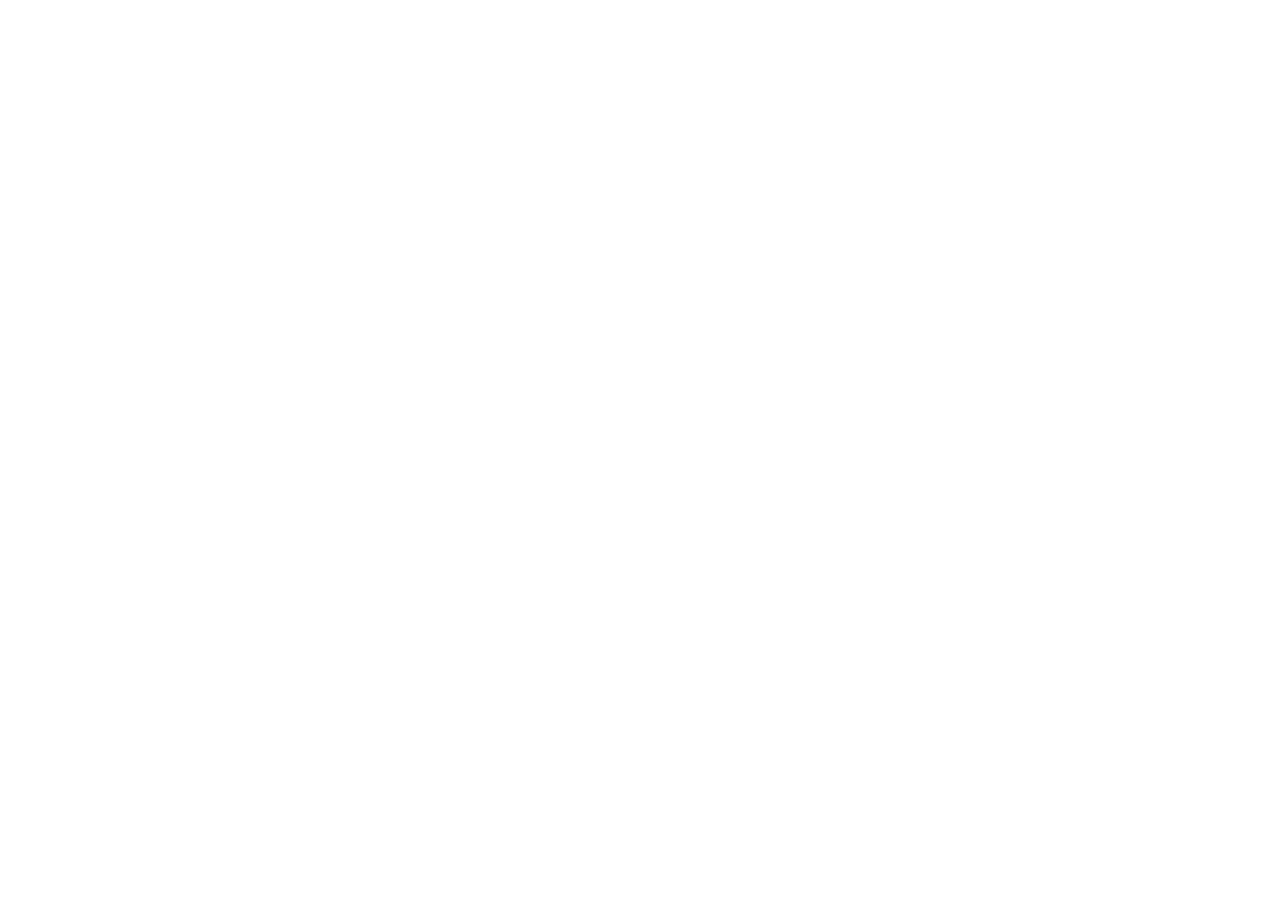
==== site/item.html @ 72b75325 "Added Pages" ====
<!DOCTYPE html>
<html>
  <head>
    <title>Hotspot</title>
		<script type="text/javascript" src="script.js"></script>
		<link rel="stylesheet" type="text/css" href="style.css">
  </head>
  <body>
  </body>
</html>
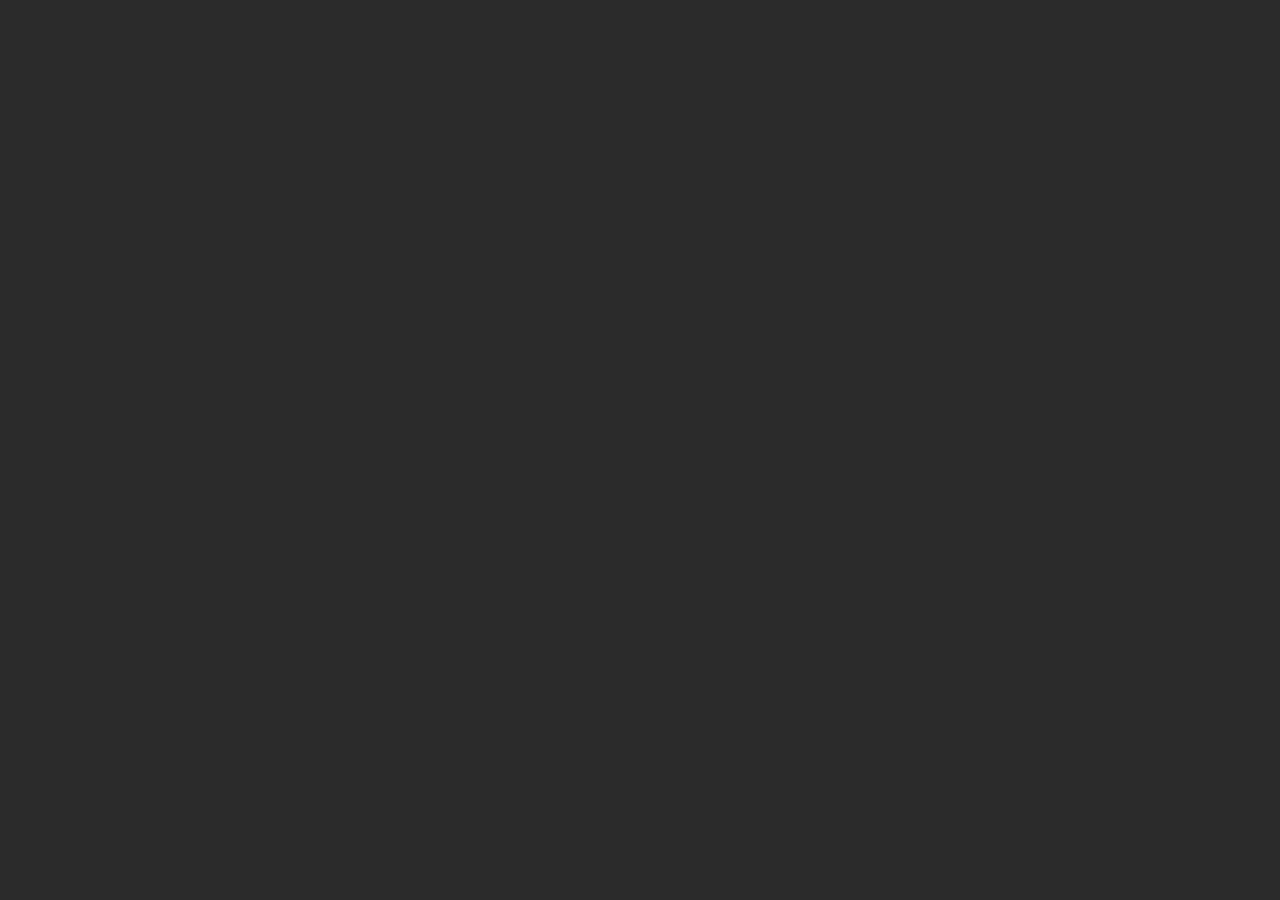
==== commit 948ca643: "More changes" ====
--- a/site/item.html
+++ b/site/item.html
@@ -4,6 +4,7 @@
     <title>Hotspot</title>
 		<script type="text/javascript" src="script.js"></script>
 		<link rel="stylesheet" type="text/css" href="style.css">
+    <link rel="stylesheet" href="https://cdnjs.cloudflare.com/ajax/libs/font-awesome/4.7.0/css/font-awesome.min.css">
   </head>
   <body>
   </body>
--- a/site/style.css
+++ b/site/style.css
@@ -0,0 +1,163 @@
+@font-face {
+   font-family: roboto;
+   src: url("Roboto-Regular.ttf");
+}
+
+* {
+   font-family: roboto;
+   color: #e8e9eb;
+}
+
+div {
+  border-color: black;
+  border-width: 1px;
+  border-style: solid;
+}
+
+body {
+  margin: 0px;
+  color: #e8e9eb;
+  background: #2a2a2a
+}
+
+img {
+  max-height: 100%;
+  width: auto;
+}
+
+h1 {
+  font-size: 150%;
+  text-align: center;
+  font-weight: normal;
+}
+
+h2 {
+  font-size: 120%;
+  text-align: center center;
+  font-weight: bold;
+}
+
+#wrapper {
+  margin: 0px;
+}
+
+#splash {
+  height: 500px;
+  width: 100%;
+
+  background-image: url("splash.jpg");
+  background-position: center top;
+  background-size: cover;
+}
+
+#splash-contents {
+  height: 400px;
+  width: 60%;
+  margin: auto;
+}
+
+#splash-contents img {
+  height: 40%;
+  width: auto;
+  display: block;
+  margin: auto;
+  margin-top: 80px;
+}
+
+#search-container {
+  margin: auto;
+  margin-top: 20px;
+  text-align: center;
+}
+
+#search-box {
+  background: #e8e9eb;
+  width: 60%;
+  height: 32px;
+  margin: auto;
+  border-style: solid;
+  border-radius: 8px;
+  border-top-right-radius: 0;
+  border-bottom-right-radius: 0;
+  border-width: 4px;
+  border-color: #e8e9eb;
+  font-size: 100%;
+  padding-left: 8px;
+}
+
+#search-button {
+  background: #2370BC;
+  width: 8%;
+  height: 42px;
+  margin: auto;
+  border-style: solid;
+  border-radius: 8px;
+  border-top-left-radius: 0;
+  border-bottom-left-radius: 0;
+  border-width: 4px;
+  border-color: #2370BC;
+  font-size: 100%;
+  cursor: pointer;
+  color: #e8e9eb;
+}
+
+#search-button:hover {
+  background: #3380CC;
+  border-color: #3380CC;
+}
+
+#search-button:active {
+  background: #4390DC;
+  border-color: #4390DC;
+}
+
+#search-button:focus {
+  outline: 0;
+}
+
+#login {
+  height: 40px;
+  width: 150px;
+  margin: 10px;
+  font-size: 80%;
+  background: #2a2a2a;
+  padding: 0;
+  border-width: 4px;
+  border-style: solid;
+  border-radius: 8px;
+  border-color: #2a2a2a;
+}
+
+#signup {
+  height: 40px;
+  width: 150px;
+  margin: 10px;
+  font-size: 80%;
+  background: #2a2a2a;
+  padding: 0;
+  border-width: 4px;
+  border-style: solid;
+  border-radius: 8px;
+  border-color: #2a2a2a;
+}
+
+#splash-gradient {
+  height: 100px;
+  width: 100%;
+  background: linear-gradient(rgba(0,0,0,0), #2a2a2a)
+}
+
+#content {
+    color: #e8e9eb;
+    width: 60%;
+    height: 1000px;
+    margin-top: 40px;
+    margin-left: auto;
+    margin-right: auto;
+}
+
+
+.valign {
+  display: inline-block;
+  vertical-align: middle;
+}
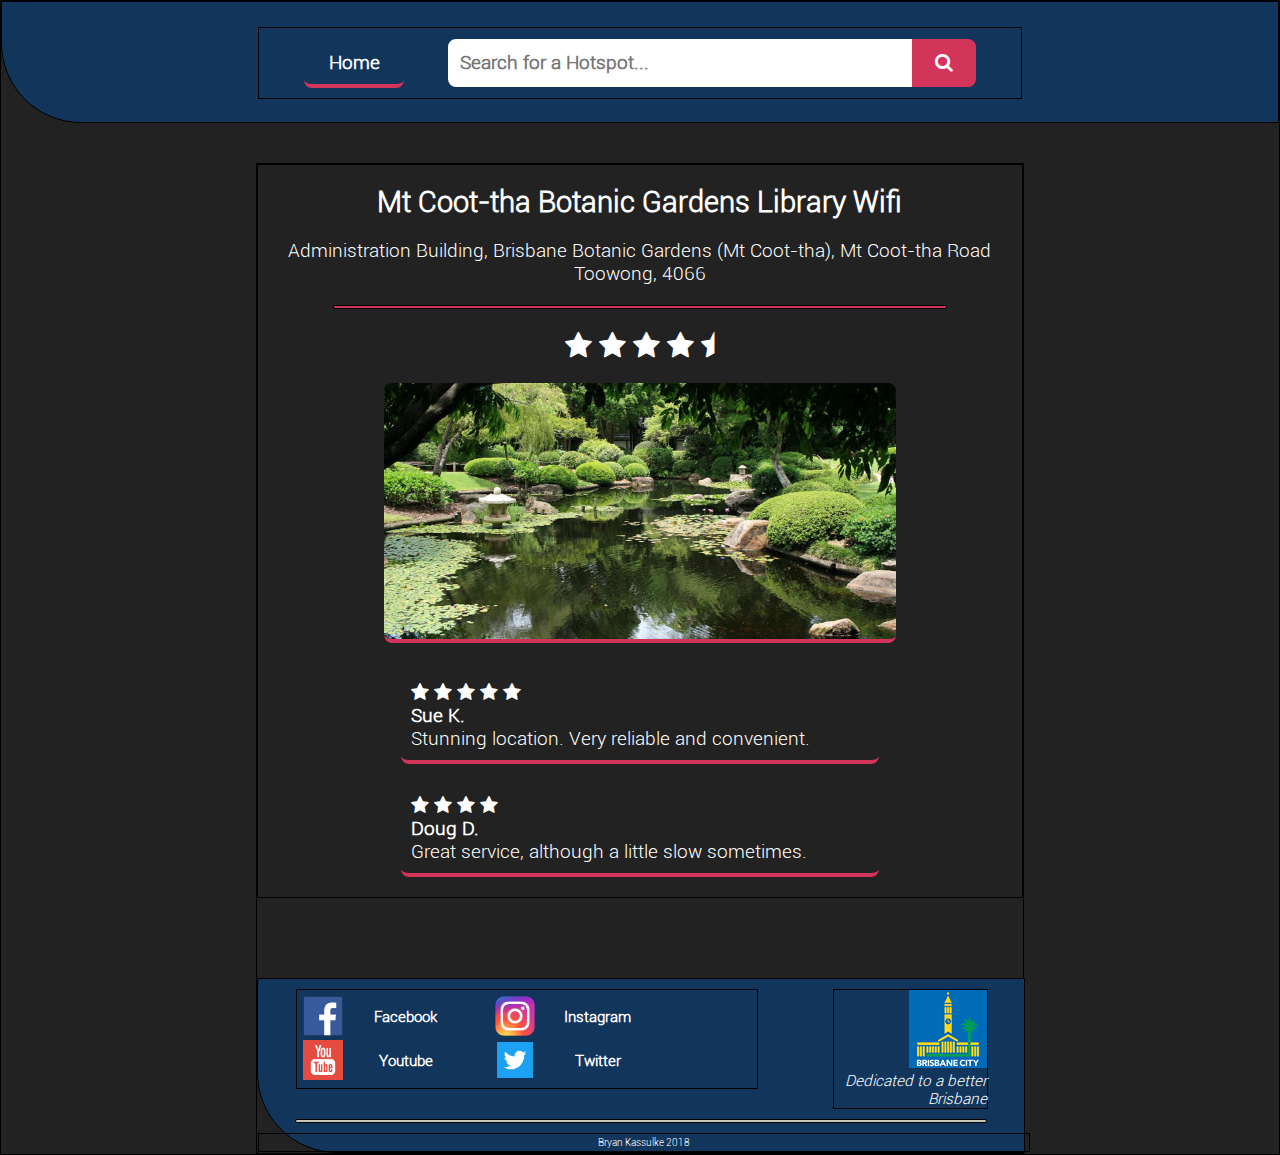
==== commit 8aedf5fa: "Major Progress" ====
--- a/site/item.html
+++ b/site/item.html
@@ -7,5 +7,64 @@
     <link rel="stylesheet" href="https://cdnjs.cloudflare.com/ajax/libs/font-awesome/4.7.0/css/font-awesome.min.css">
   </head>
   <body>
+    <div id="wrapper">
+      <div id="header">
+        <div id="header-contents">
+          <form action="#">
+            <button class="header-button"><h2>Home</h2></button>
+            <input id="search-box" type="text" placeholder="Search for a Hotspot..." name="search"><button id="search-button"><i class="fa fa-search"></i></button>
+          </form>
+        </div>
+      </div>
+      <div id="content">
+
+        <div class="center-content-text">
+          <h1>Mt Coot-tha Botanic Gardens Library Wifi</h1>
+          Administration Building, Brisbane Botanic Gardens (Mt Coot-tha), Mt Coot-tha Road<br>
+          Toowong, 4066
+          <div class="break-line"></div>
+          <h1><i class="fa fa-star"></i> <i class="fa fa-star"></i> <i class="fa fa-star"></i> <i class="fa fa-star"></i> <i class="fa fa-star-half"></i></h1>
+          <img src="result1large.png" alt="Result 1">
+          <br>
+          <br>
+          <div class="review">
+            <h3><i class="fa fa-star"></i> <i class="fa fa-star"></i> <i class="fa fa-star"></i> <i class="fa fa-star"></i> <i class="fa fa-star"></i><br>
+            Sue K.<br></h3>
+            Stunning location. Very reliable and convenient.
+          </div>
+
+          <div class="review">
+            <h3><i class="fa fa-star"></i> <i class="fa fa-star"></i> <i class="fa fa-star"></i> <i class="fa fa-star"></i><br>
+            Doug D.<br></h3>
+            Great service, although a little slow sometimes.
+          </div>
+        </div>
+
+
+
+        <div id="footer">
+          <div id="footer-left">
+            <table class="valign">
+              <tr>
+                <td><a href="http://www.facebook.com/pages/Brisbane-Australia/Brisbane-City-Council/80836222708"><img src="facebook.png" alt="Facebook Link"><h3>Facebook</h3></a></td>
+                <td><a href="http://instagram.com/brisbanecitycouncil"><img src="insta.png" alt="Instagram Link"><h3>Instagram</h3></a></td>
+              </tr>
+              <tr>
+                <td><a href="https://www.youtube.com/user/BrisbaneCityCouncil"><img src="youtube.png" alt="Youtube Link"><h3>Youtube</h3></a></td>
+                <td><a href="https://twitter.com/brisbanecityqld"><img src="twitter.png" alt="Twitter Link"><h3>Twitter</h3></a></td>
+              </tr>
+            </table>
+          </div>
+          <div id="footer-right">
+              <img src="bcc.png" alt="Brisbane City Council Logo"><br>
+              <i>Dedicated to a better Brisbane</i>
+          </div>
+          <div class="footer-break-line"></div>
+          <div id="footer-center">
+            Bryan Kassulke 2018
+          </div>
+        </div>
+      </div>
+    </div>
   </body>
 </html>
--- a/site/style.css
+++ b/site/style.css
@@ -1,11 +1,35 @@
+
+
 @font-face {
    font-family: roboto;
-   src: url("Roboto-Regular.ttf");
+   src: url("Roboto-Light.ttf");
+}
+
+img[alt=""],
+img:not([alt]) {
+  border: 5px dashed #c00;
 }
 
 * {
    font-family: roboto;
-   color: #e8e9eb;
+}
+
+a {
+  text-decoration: none;
+  color: #ffffff;
+}
+
+a .result {
+  text-decoration: none;
+}
+
+a:hover {
+  text-decoration: underline;;
+}
+
+a:visited {
+  color: #ffffff;
+  text-decoration: none;
 }
 
 div {
@@ -15,9 +39,9 @@
 }
 
 body {
-  margin: 0px;
-  color: #e8e9eb;
-  background: #2a2a2a
+  margin: 0;
+  color: #ffffff;
+  background: #222222
 }
 
 img {
@@ -28,40 +52,263 @@
 h1 {
   font-size: 150%;
   text-align: center;
-  font-weight: normal;
+  font-weight: bold;
+  margin: 20px;
 }
 
 h2 {
   font-size: 120%;
-  text-align: center center;
-  font-weight: bold;
+  text-align: center;
+  font-weight: bold;
+  margin: 0px;
+}
+
+h3 {
+  font-size: 100%;
+  text-align: center;
+  font-weight: bold;
+  margin: 0px;
+}
+
+li {
+  margin-bottom: 15px;
+}
+
+.header-button {
+  height: 50px;
+  width: 100px;
+  background: none;
+  padding-top: 4px;
+  border: solid 0px;
+  border-bottom-width: 4px;
+  border-radius: 8px;
+  border-color: #D33459;
+  color: #FFFFFF;
+  cursor: pointer;
+  margin-right: 40px;
+  font-size: 100%;
+}
+
+.header-button:hover {
+  border: solid 4px;
+  padding-top: 0px;
+  color: white;
+  background: #D33459;
+  border-color: #D33459;
+}
+
+.header-button:focus {
+  outline: 0;
+}
+
+.break-line {
+  width: 80%;
+  height: 2px;
+  border-radius: 4px;
+  margin: auto;
+  background: #D33459;
+  margin-top: 20px;
+  margin-bottom: 20px;
+}
+
+.footer-break-line {
+  width: 90%;
+  height: 2px;
+  border-radius: 4px;
+  margin: auto;
+  background: #C5C9BB;
+  margin-top: 10px;
+  margin-bottom: 10px;
+}
+
+.center-content-text {
+  text-align: center;
+  font-size: 120%;
+}
+
+.center-content-text img{
+  border-width: 0px;
+  border-radius: 8px;
+  border-bottom-width: 4px;
+  border-style: solid;
+  border-color: #D33459;
+}
+
+.split-content-left {
+  width: 40%;
+  float: left;
+  margin-left: 5%;
+  font-size: 120%;
+  text-align: left;
+}
+
+.split-content-right {
+  margin-left: 55%;
+  width: 40%;
+  font-size: 120%;
+  text-align: left;
+}
+
+.split-content-right img {
+  width: 60%;
+  height: auto;
+  display: block;
+  margin: auto;
+}
+
+.split-content-left h1 {
+  text-align: left;
+}
+
+.result {
+  width: 60%;
+  margin: auto;
+  text-align: left;
+  padding: 10px;
+  background: #72182D;
+  border: solid 0px;
+  border-bottom-width: 4px;
+  border-radius: 8px;
+  border-color: #D33459;
+  color: #FFFFFF;
+  cursor: pointer;
+  font-size: 100%;
+  margin-bottom: 20px;
+}
+
+.result:hover {
+  text-decoration: none;
+  background: #D33459;
+}
+
+.result img{
+  width: 10%;
+  float: right;
+}
+
+.result h3{
+  text-align: left;
+}
+
+.review {
+  width: 60%;
+  margin: auto;
+  text-align: left;
+  padding: 10px;
+  background: none;
+  border: solid 0px;
+  border-bottom-width: 4px;
+  border-radius: 8px;
+  border-color: #D33459;
+  color: #FFFFFF;
+  cursor: pointer;
+  font-size: 100%;
+  margin-bottom: 20px;
+}
+
+.review h3{
+  text-align: left;
+}
+
+.valign {
+  display: inline-block;
+  vertical-align: middle;
 }
 
 #wrapper {
-  margin: 0px;
+  position: relative;
+  height: 100%;
+  min-height:100%;
+}
+
+#header {
+  height: 95px;
+  background: #12355B;
+  border-bottom-left-radius: 80px;
+  padding-left: 20%;
+  padding-right: 20%;
+  padding-top: 25px;
+}
+
+#header-contents {
+  text-align: center;
+  padding: 10px;
 }
 
 #splash {
-  height: 500px;
+  height: 700px;
   width: 100%;
-
-  background-image: url("splash.jpg");
+  background: url("splash.jpg");
   background-position: center top;
   background-size: cover;
+  border-bottom-left-radius: 120px;
+
 }
 
 #splash-contents {
-  height: 400px;
+  height: 600px;
   width: 60%;
   margin: auto;
-}
-
-#splash-contents img {
-  height: 40%;
-  width: auto;
-  display: block;
-  margin: auto;
-  margin-top: 80px;
+  text-align: right;
+}
+
+#login-button {
+  height: 50px;
+  width: 100px;
+  margin: 5px;
+  background: none;
+  padding-top: 4px;
+  border: solid 0px;
+  border-bottom-width: 4px;
+  border-radius: 8px;
+  border-color: #222222;
+  color: #222222;
+  cursor: pointer;
+}
+
+#login-button:hover {
+  border: solid 4px;
+  padding-top: 0px;
+  color: white;
+  background: #D33459;
+  border-color: #D33459;
+}
+
+#login-button:focus {
+  outline: 0;
+}
+
+#signup-button {
+  height: 50px;
+  width: 100px;
+  margin: 5px;
+  background: none;
+  padding-top: 0px;
+  border: solid 4px;
+  border-bottom-width: 4px;
+  border-radius: 8px;
+  border-color: #222222;
+  color: #222222;
+  cursor: pointer;
+}
+
+#signup-button:hover {
+  color: white;
+  border-color: #D33459;
+  background: #D33459;
+}
+
+#signup-button:focus {
+  outline: 0;
+}
+
+#splash-logo {
+  height: 20%;
+  width: 100%;
+
+  margin: auto;
+  margin-top: 150px;
+  text-align: center;
 }
 
 #search-container {
@@ -71,93 +318,226 @@
 }
 
 #search-box {
-  background: #e8e9eb;
+  color: #222222;
+  background: #ffffff;
   width: 60%;
-  height: 32px;
-  margin: auto;
+  height: 38px;
   border-style: solid;
   border-radius: 8px;
   border-top-right-radius: 0;
   border-bottom-right-radius: 0;
   border-width: 4px;
-  border-color: #e8e9eb;
-  font-size: 100%;
+  border-color: #ffffff;
+  font-size: 120%;
+  font-weight: bold;
   padding-left: 8px;
 }
 
+#search-box:focus {
+  outline: 0;
+}
+
 #search-button {
-  background: #2370BC;
-  width: 8%;
-  height: 42px;
-  margin: auto;
+  background: #D33459;
+  width: 64px;
+  height: 48px;
   border-style: solid;
   border-radius: 8px;
   border-top-left-radius: 0;
   border-bottom-left-radius: 0;
   border-width: 4px;
-  border-color: #2370BC;
-  font-size: 100%;
-  cursor: pointer;
-  color: #e8e9eb;
+  border-color: #D33459;
+  font-size: 120%;
+  cursor: pointer;
+  color: #ffffff;
 }
 
 #search-button:hover {
-  background: #3380CC;
-  border-color: #3380CC;
+  background: #72182D;
+  border-color: #72182D;
 }
 
 #search-button:active {
-  background: #4390DC;
-  border-color: #4390DC;
+  background: #72182D;
+  border-color: #72182D;
 }
 
 #search-button:focus {
   outline: 0;
 }
 
-#login {
-  height: 40px;
-  width: 150px;
-  margin: 10px;
-  font-size: 80%;
-  background: #2a2a2a;
-  padding: 0;
-  border-width: 4px;
-  border-style: solid;
-  border-radius: 8px;
-  border-color: #2a2a2a;
-}
-
-#signup {
-  height: 40px;
-  width: 150px;
-  margin: 10px;
-  font-size: 80%;
-  background: #2a2a2a;
-  padding: 0;
-  border-width: 4px;
-  border-style: solid;
-  border-radius: 8px;
-  border-color: #2a2a2a;
-}
-
-#splash-gradient {
-  height: 100px;
-  width: 100%;
-  background: linear-gradient(rgba(0,0,0,0), #2a2a2a)
-}
-
 #content {
-    color: #e8e9eb;
+    color: #ffffff;
     width: 60%;
-    height: 1000px;
     margin-top: 40px;
     margin-left: auto;
     margin-right: auto;
 }
 
-
-.valign {
-  display: inline-block;
-  vertical-align: middle;
-}
+#registration {
+  margin: auto;
+  text-align: center;
+  width: 40%;
+}
+
+#registration h3{
+  margin-bottom: 10px
+}
+
+#validation-errors {
+  color: #D33459;
+  font-weight: bold;
+}
+
+#registration input[type="submit"]{
+  height: 50px;
+  width: 200px;
+  background: none;
+  padding-top: 4px;
+  border: solid 0px;
+  border-width: 4px;
+
+  border-radius: 8px;
+  border-color: #D33459;
+  color: #FFFFFF;
+  cursor: pointer;
+  font-size: 100%;
+  font-weight: bold;
+  margin-top: 10px;
+}
+
+#registration input[type="submit"]:hover {
+
+  color: white;
+  border-color: #D33459;
+  background: #D33459;
+}
+
+#registration input[type="submit"]:focus {
+  outline: 0;
+}
+
+#registration input[type="text"], #registration input[type="password"], #registration input[type="email"] {
+  width: 95%;
+  height: 38px;
+  margin:auto;
+  border-style: solid;
+  border-radius: 8px;
+  border-width: 4px;
+  border-color: #ffffff;
+  font-size: 120%;
+  font-weight: bold;
+  padding-left: 8px;
+  margin-bottom: 10px;
+}
+
+#registration input[type="number"] {
+  width: 10%;
+  height: 38px;
+  margin:auto;
+  border-style: solid;
+  border-radius: 8px;
+  border-width: 4px;
+  border-color: #ffffff;
+  font-size: 120%;
+  font-weight: bold;
+  padding-left: 8px;
+  margin-bottom: 10px;
+}
+
+#registration input[type="number"] {
+  width: 10%;
+  height: 38px;
+  margin:auto;
+  border-style: solid;
+  border-radius: 8px;
+  border-width: 4px;
+  border-color: #ffffff;
+  font-size: 120%;
+  font-weight: bold;
+  padding-left: 8px;
+  margin-bottom: 10px;
+  margin-right: 8px;
+}
+
+#registration input[type="checkbox"] {
+  height: 20px;
+  width: 20px;
+  background: #ffffff;
+  margin: 10px;
+}
+
+#registration input[name="year"] {
+  width: 15%;
+  margin-right: 8px;
+}
+
+#registration input[name="firstName"]{
+  margin-right: 8px;
+  width: 45%;
+}
+
+#registration input[name="lastName"] {
+  width: 45%;
+}
+
+#footer {
+  width: 100%;
+  bottom: 0;
+  margin: auto;
+  margin-top: 80px;
+  background: #12355B;
+  font-size: 80%;
+  padding-top: 10px;
+  border-bottom-left-radius: 80px;
+}
+
+#footer table td {
+  width: 25%;
+  padding: 0;
+  margin: 0;
+}
+
+#footer table {
+  width: 100%;
+  padding: 0;
+  margin: 4px;
+}
+
+#footer table h3 {
+  vertical-align: center;
+  padding: 12px;
+  padding-right: 24px;
+  padding-left: 4px;
+
+}
+
+#footer table img {
+  height: 40px;
+  width: 40px;
+  display: inline;
+  float: left;
+}
+
+#footer-left {
+  width: 60%;
+  float: left;
+  margin-left: 5%;
+  font-size: 120%;
+  text-align: left;
+}
+
+#footer-right {
+  margin-left: 75%;
+  width: 20%;
+  font-size: 120%;
+  text-align: right;
+}
+
+#footer-center {
+  padding: 2px;
+  margin: auto;
+  width: 100%;
+  text-align: center;
+  font-size: 80%;
+}
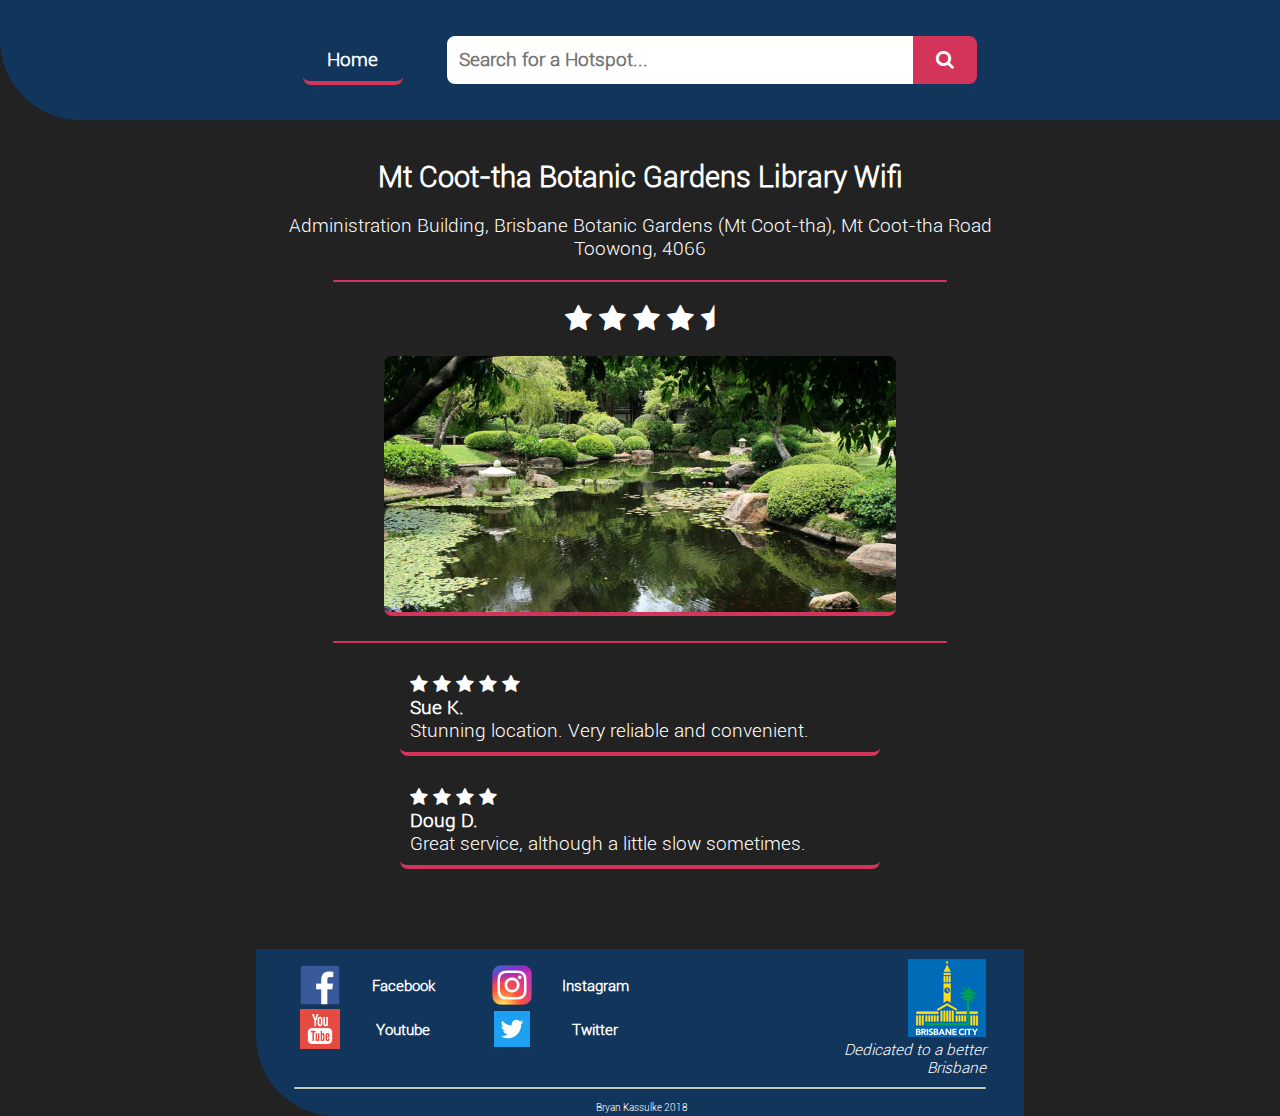
==== commit 48647847: "Final Part 1" ====
--- a/site/item.html
+++ b/site/item.html
@@ -26,7 +26,7 @@
           <h1><i class="fa fa-star"></i> <i class="fa fa-star"></i> <i class="fa fa-star"></i> <i class="fa fa-star"></i> <i class="fa fa-star-half"></i></h1>
           <img src="result1large.png" alt="Result 1">
           <br>
-          <br>
+          <div class="break-line"></div>
           <div class="review">
             <h3><i class="fa fa-star"></i> <i class="fa fa-star"></i> <i class="fa fa-star"></i> <i class="fa fa-star"></i> <i class="fa fa-star"></i><br>
             Sue K.<br></h3>
--- a/site/style.css
+++ b/site/style.css
@@ -24,7 +24,7 @@
 }
 
 a:hover {
-  text-decoration: underline;;
+  text-decoration: underline;
 }
 
 a:visited {
@@ -34,7 +34,7 @@
 
 div {
   border-color: black;
-  border-width: 1px;
+  border-width: 0px;
   border-style: solid;
 }
 
@@ -73,6 +73,42 @@
 li {
   margin-bottom: 15px;
 }
+
+.custom-select {
+  margin: auto;
+}
+
+.custom-select select {
+  color: #222222;
+  width: 15%;
+  height:50px;
+  border: C5C9BB;
+  border-top-width: 1px;
+  border-top-color: #C5C9BB;
+  font-size: 100%;
+  font-weight: bold;
+  border-bottom-right-radius: 8px;
+  border-bottom-left-radius: 8px;
+  display: inline-block;
+  padding-left: 8px;
+}
+
+.myLocation {
+  margin: 0;
+  background: #ffffff;
+  color: #222222;
+  width: 5%;
+  height:50px;
+  border: C5C9BB, 0px;
+  border-top-width: 1px;
+  border-top-color: #C5C9BB;
+  font-size: 100%;
+  font-weight: bold;
+  border-bottom-right-radius: 8px;
+  border-bottom-left-radius: 8px;
+  display: inline-block;
+  padding-left: 8px;
+ }
 
 .header-button {
   height: 50px;
